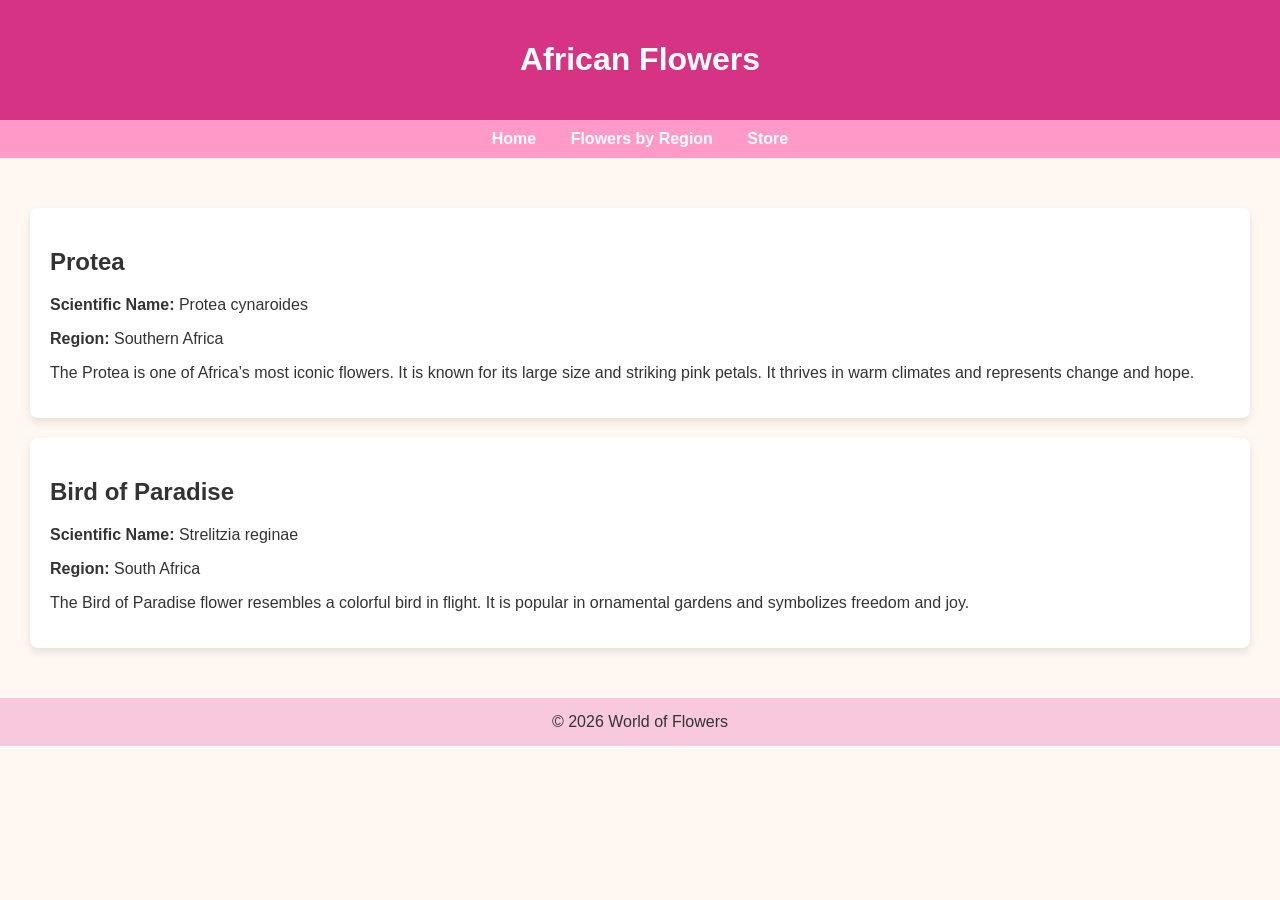
==== africa.html @ 57cfeb65 "Create africa.html to display African flowers This HTML file presents information about African flow" ====
<!DOCTYPE html>
<html>
<head>
    <title>African Flowers</title>
    <link rel="stylesheet" href="style.css">
</head>
<body>

<header>
    <h1>African Flowers</h1>
</header>

<nav>
    <a href="index.html">Home</a>
    <a href="regions.html">Flowers by Region</a>
    <a href="store.html">Store</a>
</nav>

<div class="container">

    <div class="card">
        <article>
            <h2>Protea</h2>
            <p><strong>Scientific Name:</strong> Protea cynaroides</p>
            <p><strong>Region:</strong> Southern Africa</p>
            <p>
                The Protea is one of Africa’s most iconic flowers. 
                It is known for its large size and striking pink petals.
                It thrives in warm climates and represents change and hope.
            </p>
        </article>
    </div>

    <div class="card">
        <article>
            <h2>Bird of Paradise</h2>
            <p><strong>Scientific Name:</strong> Strelitzia reginae</p>
            <p><strong>Region:</strong> South Africa</p>
            <p>
                The Bird of Paradise flower resembles a colorful bird in flight.
                It is popular in ornamental gardens and symbolizes freedom and joy.
            </p>
        </article>
    </div>

</div>

<footer>
    © 2026 World of Flowers
</footer>

</body>
</html>
---- style.css ----
body {
    font-family: Arial, sans-serif;
    margin: 0;
    background-color: #fff8f2;
    color: #333;
}

header {
    background-color: #d63384;
    color: white;
    padding: 20px;
    text-align: center;
}

nav {
    background-color: #ff99c8;
    padding: 10px;
    text-align: center;
}

nav a {
    text-decoration: none;
    color: white;
    margin: 0 15px;
    font-weight: bold;
}

nav a:hover {
    text-decoration: underline;
}

.container {
    padding: 30px;
}

.card {
    background: white;
    padding: 20px;
    margin: 20px 0;
    border-radius: 8px;
    box-shadow: 0 4px 8px rgba(0,0,0,0.1);
}

button {
    background-color: #d63384;
    color: white;
    border: none;
    padding: 10px 15px;
    border-radius: 5px;
    cursor: pointer;
}

button:hover {
    background-color: #a61e5c;
}

footer {
    text-align: center;
    padding: 15px;
    background-color: #f8c8dc;
}
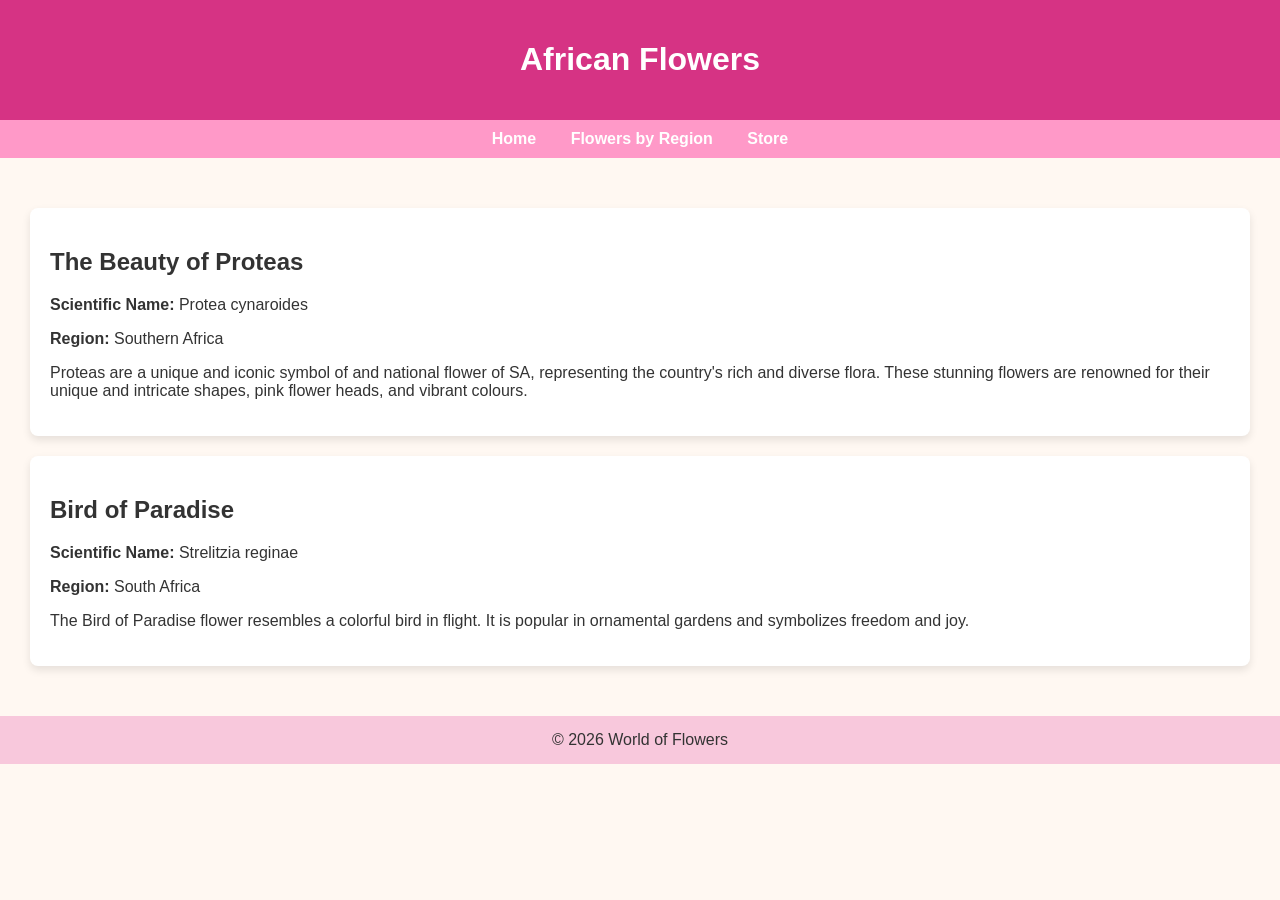
==== commit a046101a: "Revise title and content for Protea section Updated the title and description for Proteas." ====
--- a/africa.html
+++ b/africa.html
@@ -1,7 +1,7 @@
 <!DOCTYPE html>
 <html>
 <head>
-    <title>African Flowers</title>
+    <title>FLOWERS OF AFRICA</title>
     <link rel="stylesheet" href="style.css">
 </head>
 <body>
@@ -20,13 +20,13 @@
 
     <div class="card">
         <article>
-            <h2>Protea</h2>
+            <h2>The Beauty of Proteas</h2>
+            
             <p><strong>Scientific Name:</strong> Protea cynaroides</p>
             <p><strong>Region:</strong> Southern Africa</p>
             <p>
-                The Protea is one of Africa’s most iconic flowers. 
-                It is known for its large size and striking pink petals.
-                It thrives in warm climates and represents change and hope.
+            Proteas are a unique and iconic symbol of and national flower of SA, representing the country's rich and diverse flora.
+            These stunning flowers are renowned for their unique and intricate shapes, pink flower heads, and vibrant colours. 
             </p>
         </article>
     </div>
